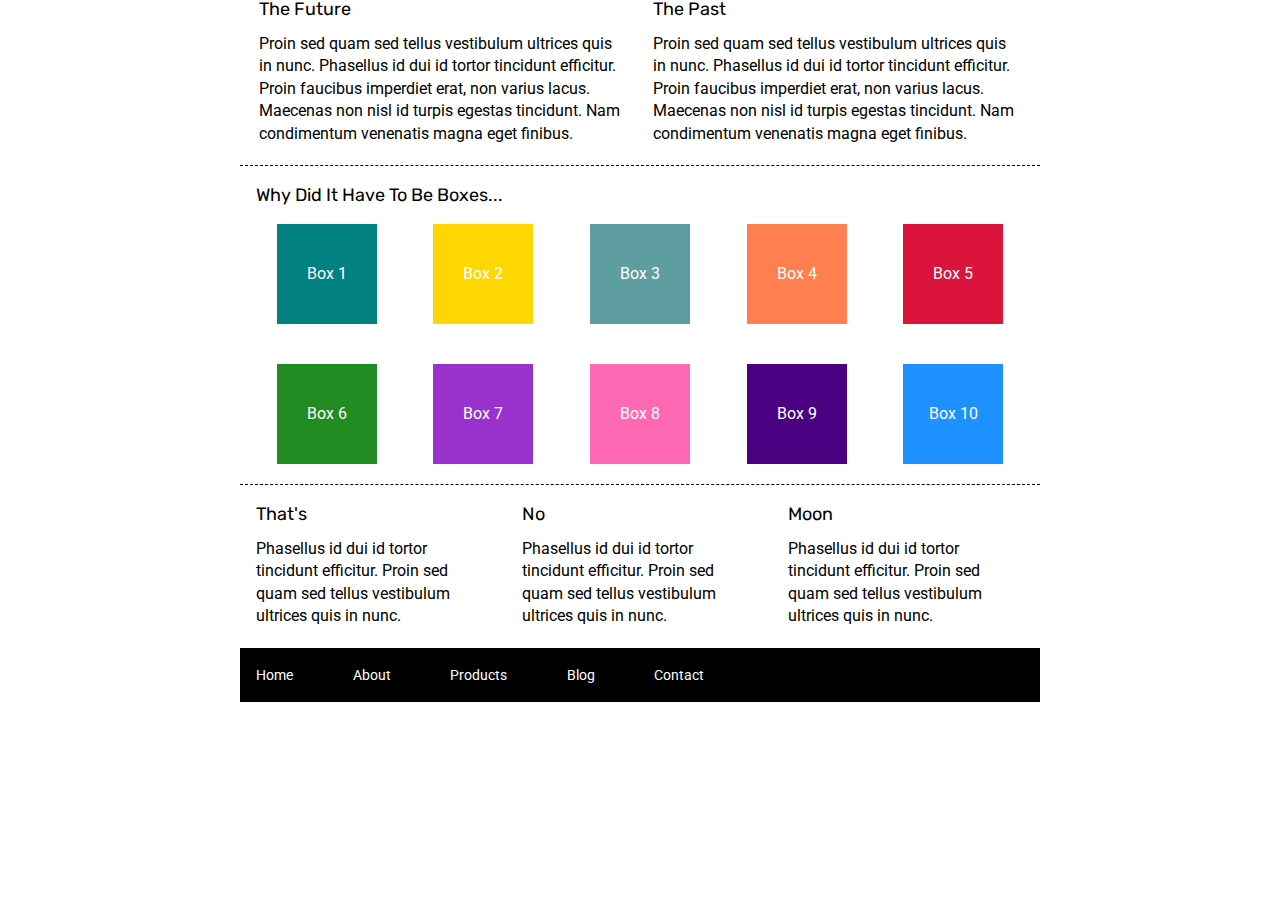
==== index.html @ 74850f06 "boxes color" ====
<!doctype html>

<html lang="en">
<head>
  <meta charset="utf-8">

  <title>Sprint Challenge - Home</title>

  <link href="https://fonts.googleapis.com/css?family=Roboto|Rubik" rel="stylesheet">
  <link rel="stylesheet" href="css/index.css">

</head>

<body>
    <div class="container">
   
        <section class="top-content">
            <div class="text-container">
                <h2>The Future</h2>
                <p>Proin sed quam sed tellus vestibulum ultrices quis in nunc. Phasellus id dui id tortor tincidunt efficitur. Proin faucibus imperdiet erat, non varius lacus. Maecenas non nisl id turpis egestas tincidunt. Nam condimentum venenatis magna eget finibus.</p>
            </div>
            <div class="text-container">
                <h2>The Past</h2>
                <p>Proin sed quam sed tellus vestibulum ultrices quis in nunc. Phasellus id dui id tortor tincidunt efficitur. Proin faucibus imperdiet erat, non varius lacus. Maecenas non nisl id turpis egestas tincidunt. Nam condimentum venenatis magna eget finibus.</p>
            </div>
        </section>
        
        <section class="middle-content">
        
            <h2>Why Did It Have To Be Boxes...</h2>
            
            <div class="boxes">
                <div class="box1">Box 1</div>
                <div class="box2">Box 2</div>
                <div class="box3">Box 3</div>
                <div class="box4">Box 4</div>
                <div class="box5">Box 5</div>
                <div class="box6">Box 6</div>
                <div class="box7">Box 7</div>
                <div class="box8">Box 8</div>
                <div class="box9">Box 9</div>
                <div class="box10">Box 10</div>
            </div>
        
        </section>

        <section class="bottom-content">

            <div class="text-container">
                <h2>That's</h2>
                <p>Phasellus id dui id tortor tincidunt efficitur. Proin sed quam sed tellus vestibulum ultrices quis in nunc.</p>
            </div>
            <div class="text-container">
                <h2>No</h2>
                <p>Phasellus id dui id tortor tincidunt efficitur. Proin sed quam sed tellus vestibulum ultrices quis in nunc.</p>
            </div>
            <div class="text-container">
                <h2>Moon</h2>
                <p>Phasellus id dui id tortor tincidunt efficitur. Proin sed quam sed tellus vestibulum ultrices quis in nunc.</p>
            </div>

        </section>
        
        <footer>
            <nav>
                <a href="#">Home</a>
                <a href="#">About</a>
                <a href="#">Products</a>
                <a href="#">Blog</a>
                <a href="#">Contact</a>
            </nav>
        </footer>
    </div><!-- container -->        
</body>
</html>
---- css/index.css ----
/* http://meyerweb.com/eric/tools/css/reset/ 
   v2.0 | 20110126
   License: none (public domain)
*/

html, body, div, span, applet, object, iframe,
h1, h2, h3, h4, h5, h6, p, blockquote, pre,
a, abbr, acronym, address, big, cite, code,
del, dfn, em, img, ins, kbd, q, s, samp,
small, strike, strong, sub, sup, tt, var,
b, u, i, center,
dl, dt, dd, ol, ul, li,
fieldset, form, label, legend,
table, caption, tbody, tfoot, thead, tr, th, td,
article, aside, canvas, details, embed, 
figure, figcaption, footer, header, hgroup, 
menu, nav, output, ruby, section, summary,
time, mark, audio, video {
	margin: 0;
	padding: 0;
	border: 0;
	font-size: 100%;
	font: inherit;
	vertical-align: baseline;
}
/* HTML5 display-role reset for older browsers */
article, aside, details, figcaption, figure, 
footer, header, hgroup, menu, nav, section {
	display: block;
}
body {
	line-height: 1;
}
ol, ul {
	list-style: none;
}
blockquote, q {
	quotes: none;
}
blockquote:before, blockquote:after,
q:before, q:after {
	content: '';
	content: none;
}
table {
	border-collapse: collapse;
	border-spacing: 0;
}

* {
    box-sizing: border-box;
}

html, body {
    height: 100%;
    font-family: 'Roboto', sans-serif;
}

h1, h2, h3, h4, h5 {
    font-size: 18px;
    margin-bottom: 15px;
    font-family: 'Rubik', sans-serif;
}

p {
    line-height: 1.4;
}

.container {
    width: 800px;
    margin: 0 auto;
}

.top-content {
    display: flex;
    flex-wrap: wrap;
    justify-content: space-evenly;
    margin-bottom: 20px;
    border-bottom: 1px dashed black;
}

.top-content .text-container {
    width: 48%;
    padding: 0 1%;
    padding-bottom: 20px;  
}

.middle-content {
    margin-bottom: 20px;
    border-bottom: 1px dashed black;
}

.middle-content h2 {
    padding: 0 2%;
    margin-bottom: 0;
}

.middle-content .boxes {
    display: flex;
    flex-wrap: wrap;
    justify-content: space-evenly;
}

.middle-content .boxes .box1  {
    width: 12.5%;
    height: 100px;
    margin: 20px 2.5%;
    color: white;
    display: flex;
    align-items: center;
    justify-content: center;
}

.box2{
    width: 12.5%;
    height: 100px;
    margin: 20px 2.5%;
    color: white;
    display: flex;
    align-items: center;
    justify-content: center; 
}

.box3{
    width: 12.5%;
    height: 100px;
    margin: 20px 2.5%;
    color: white;
    display: flex;
    align-items: center;
    justify-content: center; 
}

.box4{
    width: 12.5%;
    height: 100px;
    margin: 20px 2.5%;
    color: white;
    display: flex;
    align-items: center;
    justify-content: center; 
}

.box5{
    width: 12.5%;
    height: 100px;
    margin: 20px 2.5%;
    color: white;
    display: flex;
    align-items: center;
    justify-content: center; 
}

.box6{
    width: 12.5%;
    height: 100px;
    margin: 20px 2.5%;
    color: white;
    display: flex;
    align-items: center;
    justify-content: center; 
}

.box7{
    width: 12.5%;
    height: 100px;
    margin: 20px 2.5%;
    color: white;
    display: flex;
    align-items: center;
    justify-content: center; 
}

.box8{
    width: 12.5%;
    height: 100px;
    margin: 20px 2.5%;
    color: white;
    display: flex;
    align-items: center;
    justify-content: center; 
}

.box9{
    width: 12.5%;
    height: 100px;
    margin: 20px 2.5%;
    color: white;
    display: flex;
    align-items: center;
    justify-content: center; 
}

.box10{
    width: 12.5%;
    height: 100px;
    margin: 20px 2.5%;
    color: white;
    display: flex;
    align-items: center;
    justify-content: center; 
}


.bottom-content {
    display: flex;
    margin: 0 2% 20px;
    justify-content: space-around;
}

.bottom-content .text-container {
    padding-right: 4%;
}

.bottom-content .text-container:last-child {
    padding-right: 0;
}

footer {
    width: 100%;
    background: black;
}

footer nav {
    width: 60%;
    display: flex;
    justify-content: space-between;
    align-items: center;
    padding: 20px 2%;
    font-size: 14px;
}

footer nav a {
    color: white;
    text-decoration: none;
}





/*BOXES*/

.box1{
    background-color:teal ;
}
.box2{
    background-color:gold;
}
.box3{
    background-color:cadetblue ;
}
.box4{
    background-color:coral ;
}
.box5{
    background-color:crimson ;
}
.box6{
    background-color:forestgreen;
}
.box7{
    background-color:darkorchid;
}
.box8{
    background-color:hotpink ;
}
.box9     {
    background-color: indigo;
}
.box10{
    background-color:dodgerblue ;
}
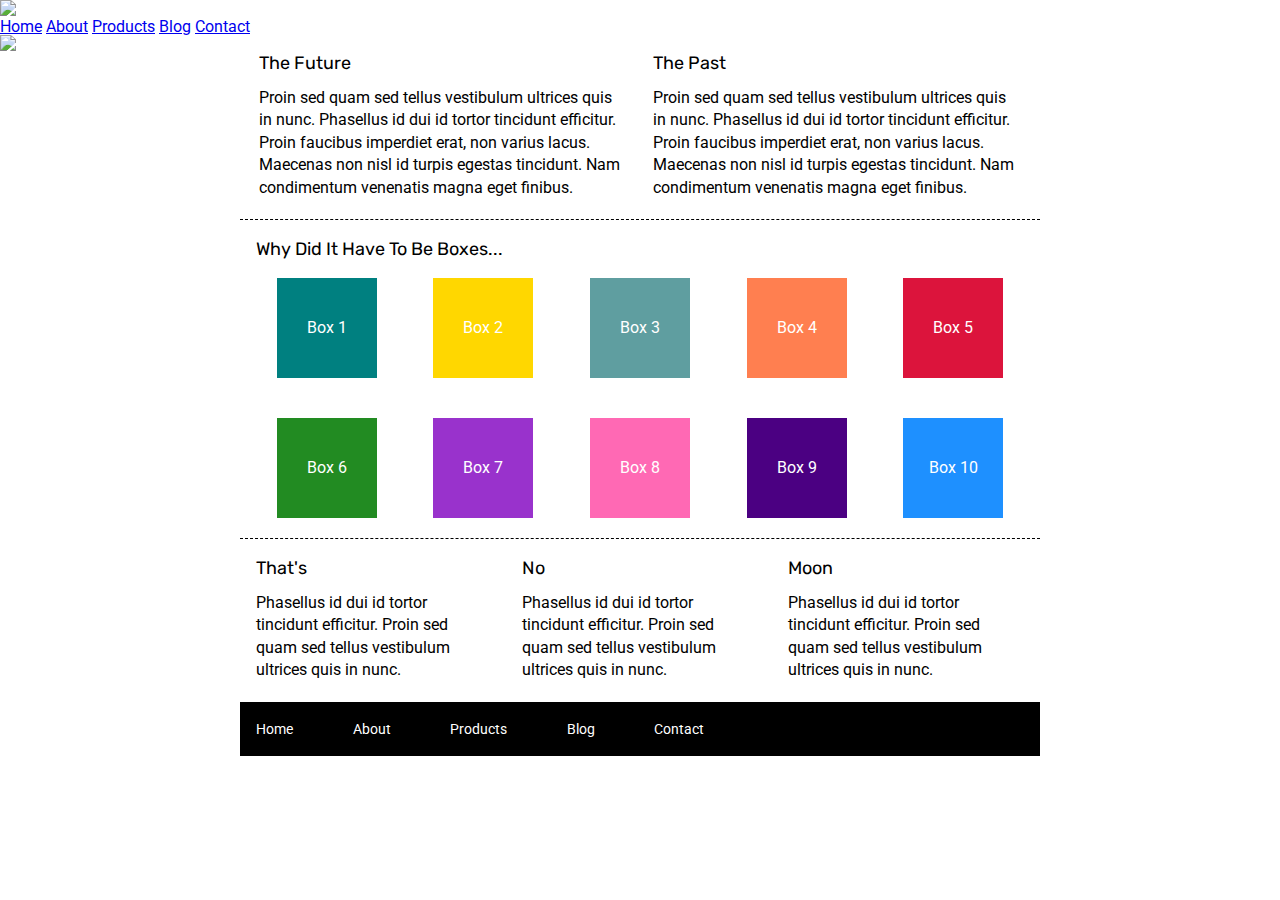
==== commit bcc03c35: "done with part one" ====
--- a/index.html
+++ b/index.html
@@ -13,6 +13,23 @@
 </head>
 
 <body>
+    <header>
+      <nav>
+        <div class=.logo><img src=img\lambda-black.png></div>
+        <a href ="#">Home</a>
+        <a href ="#">About</a>
+        <a href ="#">Products</a>
+        <a href ="#">Blog</a>
+        <a href ="#">Contact</a>
+      </nav>
+      <!-- <div class=.logo><img src=img\lambda-black.png></div> -->
+    </header>
+    
+
+<div class="roadpic">
+    <img src= img\jumbo.jpg>
+</div>
+
     <div class="container">
    
         <section class="top-content">
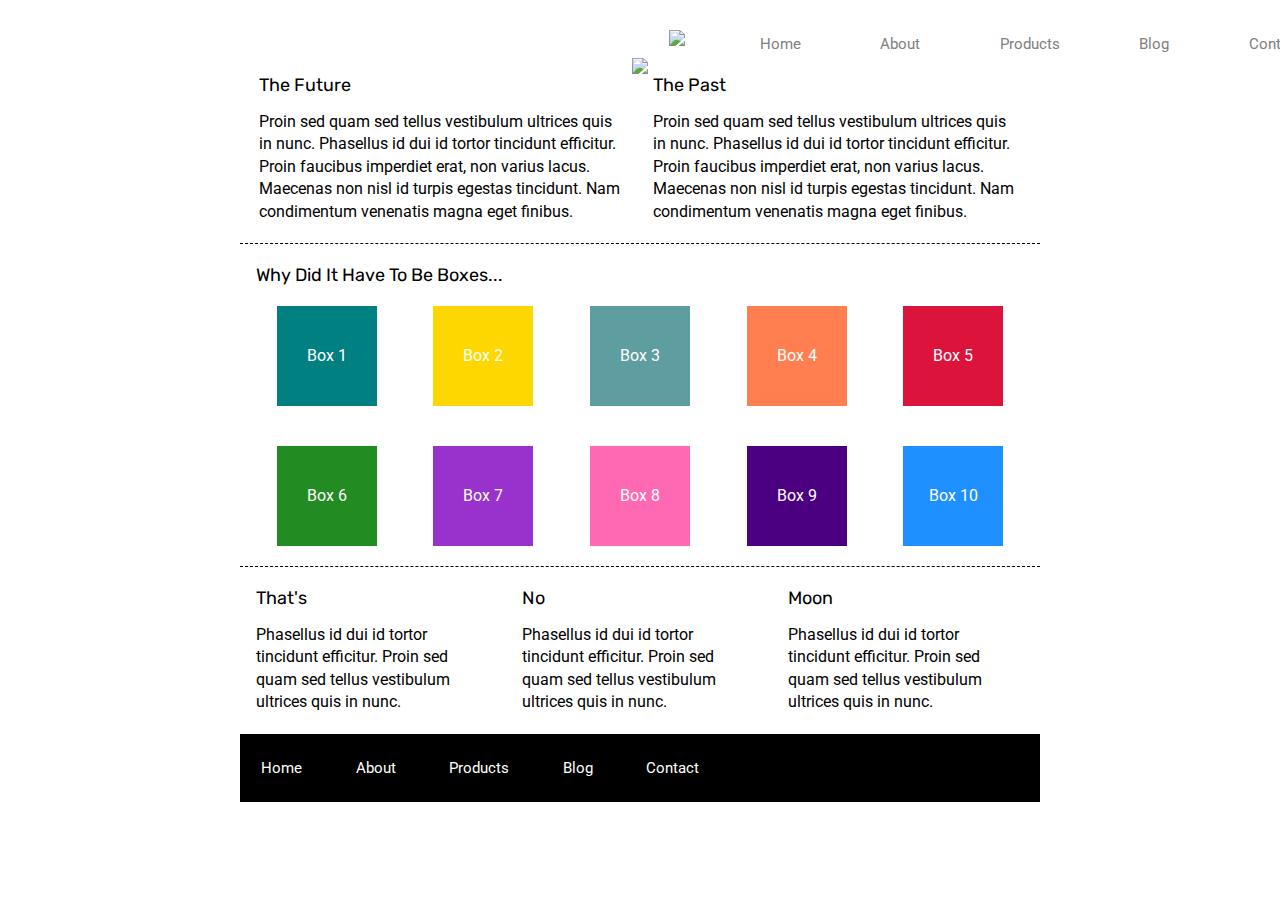
==== commit 84b42184: "done" ====
--- a/index.html
+++ b/index.html
@@ -12,17 +12,17 @@
 
 </head>
 
-<body>
+<body class="index">
     <header>
       <nav>
         <div class=.logo><img src=img\lambda-black.png></div>
         <a href ="#">Home</a>
-        <a href ="#">About</a>
+        <a href ="http://127.0.0.1:5500/about.html#">About</a>
         <a href ="#">Products</a>
         <a href ="#">Blog</a>
         <a href ="#">Contact</a>
       </nav>
-      <!-- <div class=.logo><img src=img\lambda-black.png></div> -->
+
     </header>
     
 
--- a/css/index.css
+++ b/css/index.css
@@ -28,7 +28,7 @@
 footer, header, hgroup, menu, nav, section {
 	display: block;
 }
-body {
+body .index {
 	line-height: 1;
 }
 ol, ul {
@@ -270,4 +270,36 @@
 }
 .box10{
     background-color:dodgerblue ;
-}+}
+
+.roadpic{
+    display:flex;
+    justify-content: center;
+}
+
+.logo img{
+   display:flex;
+   justify-content: center;
+   width:20%
+}
+
+nav{
+    display: flex;
+    justify-content: space-evenly;
+    width: 97%;
+}
+
+nav a{
+    color: grey;
+    text-decoration: none;
+    padding:5px;
+    font-size: 15px;
+}
+header{
+    width:800px;
+    margin-left: 600px;
+    padding-top: 30px;   
+
+}
+
+/*just copy the link to the stylesheet in the head of the index fole over to the services file.*/